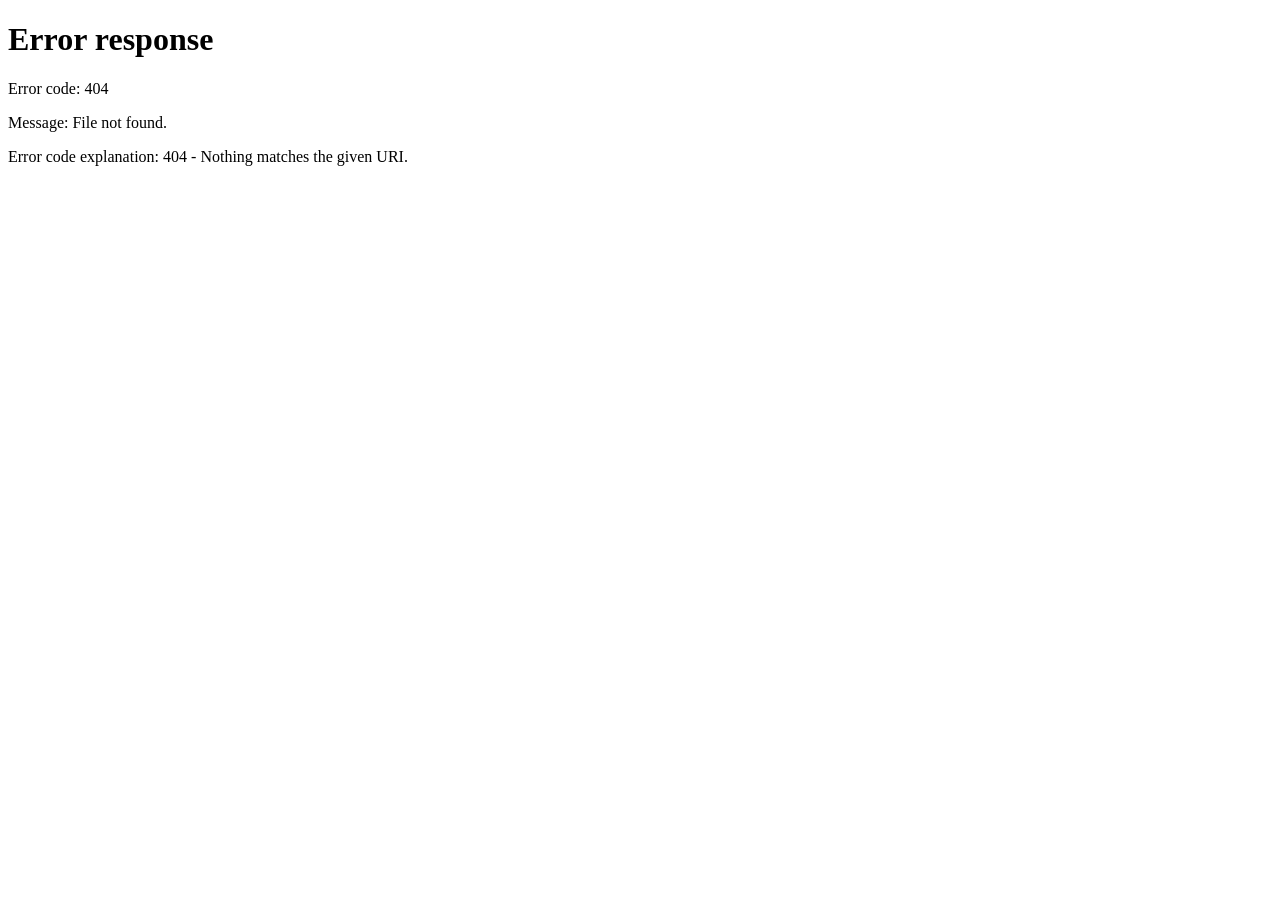
==== docs/index.html @ 9ac57c4b "Correccion subida de pagina" ====
<!DOCTYPE html>
<html lang="es">
<head>
    <meta charset="UTF-8">
    <meta name="viewport" content="width=device-width, initial-scale=1.0">
    <title>Erick Cruz Gonzalez | Portafolio</title>
    <!-- Redirige automáticamente a la carpeta Practica03 -->
    <meta http-equiv="refresh" content="0; url=Practica03/index.html">
    <link rel="canonical" href="Practica03/index.html">
</head>
<body>
    <p>Redirigiendo al portafolio… Si no ocurre automáticamente, haz clic aquí:
        <a href="Practica03/MiPerfil.html">Ir al portafolio</a>
    </p>
</body>
</html>
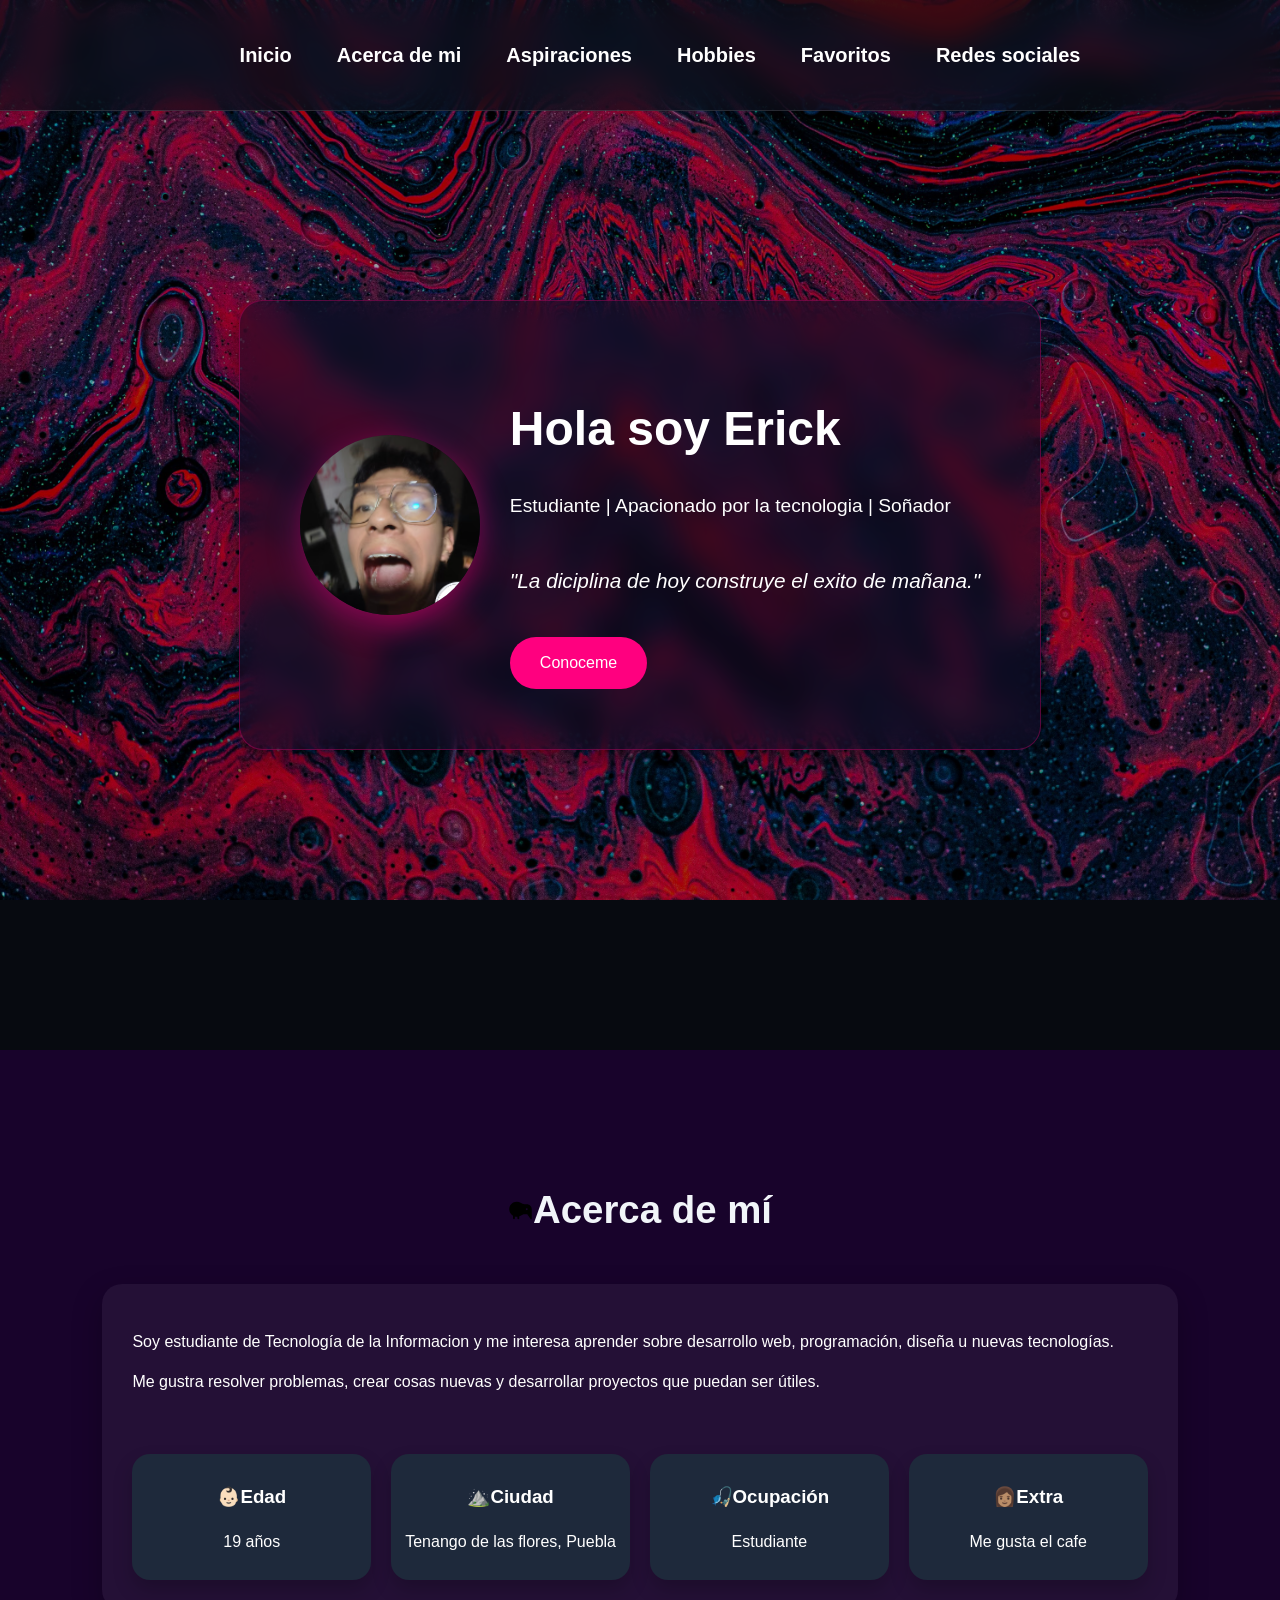
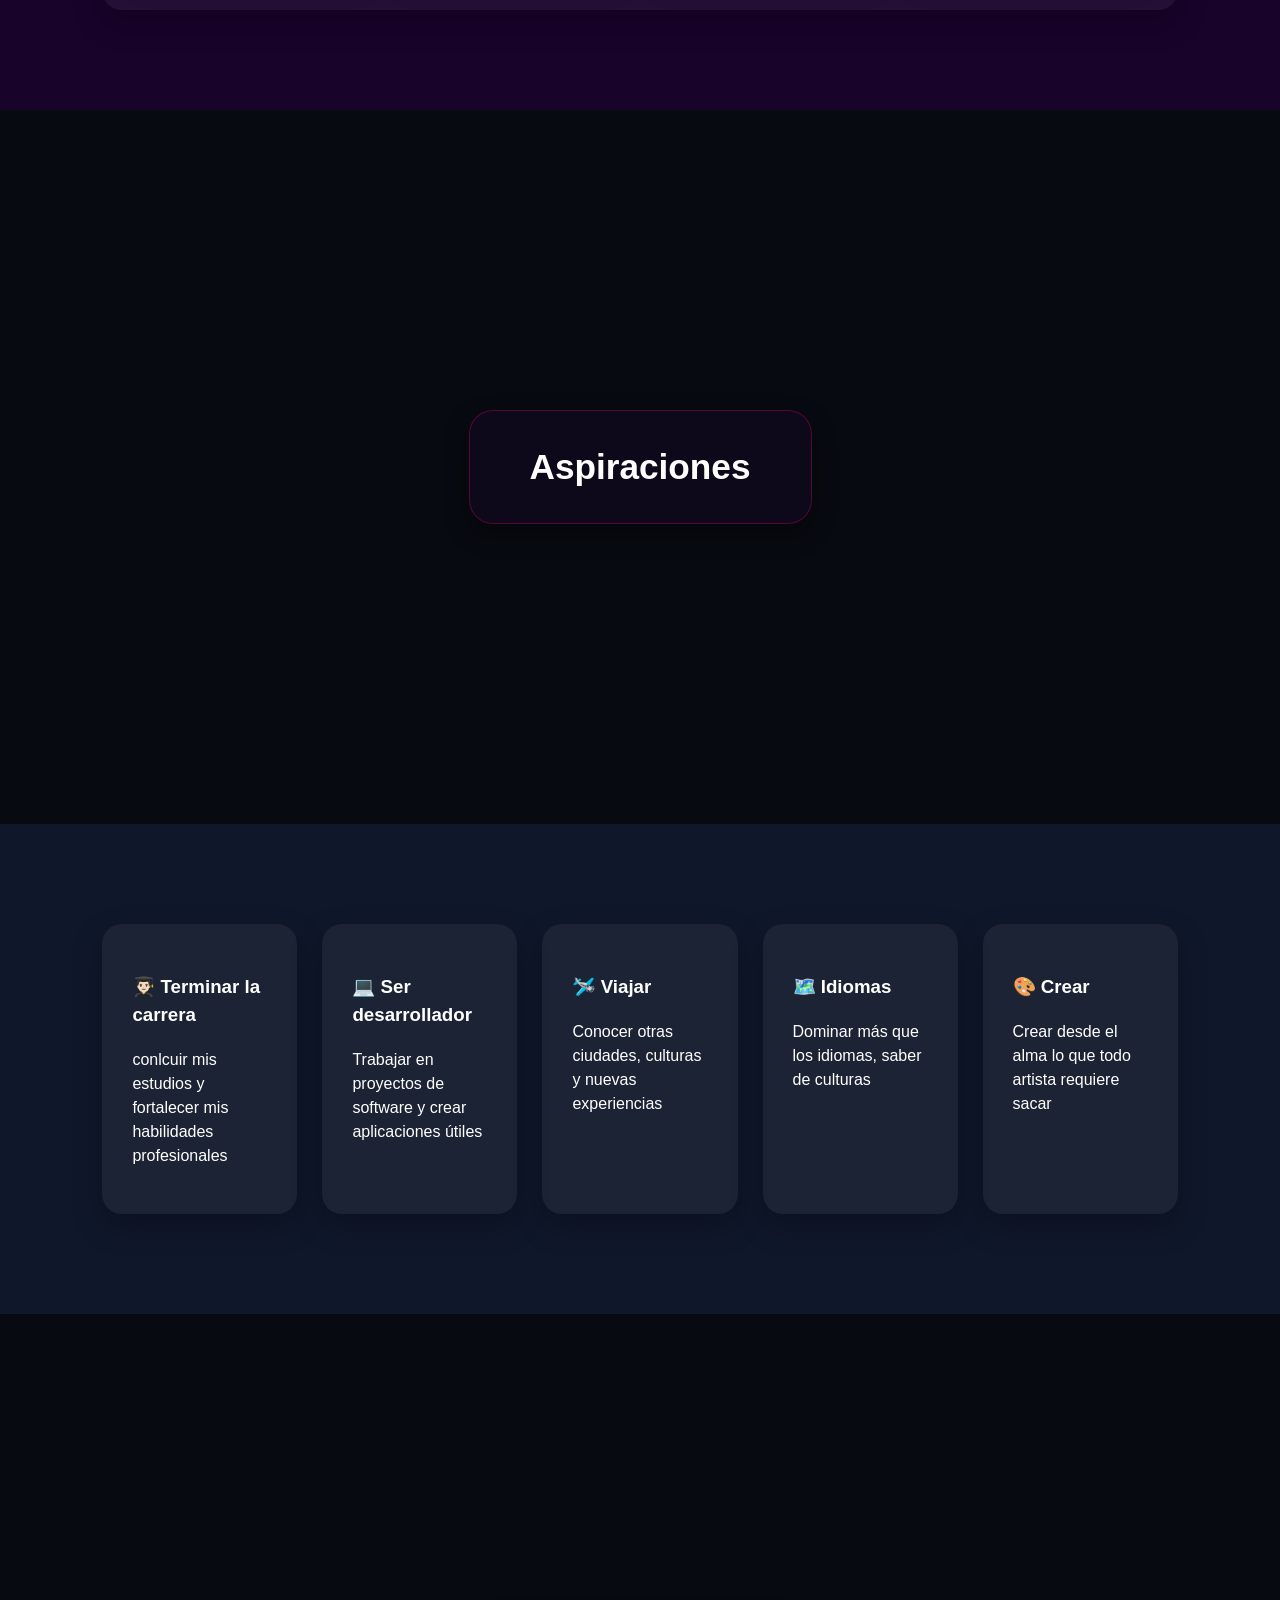
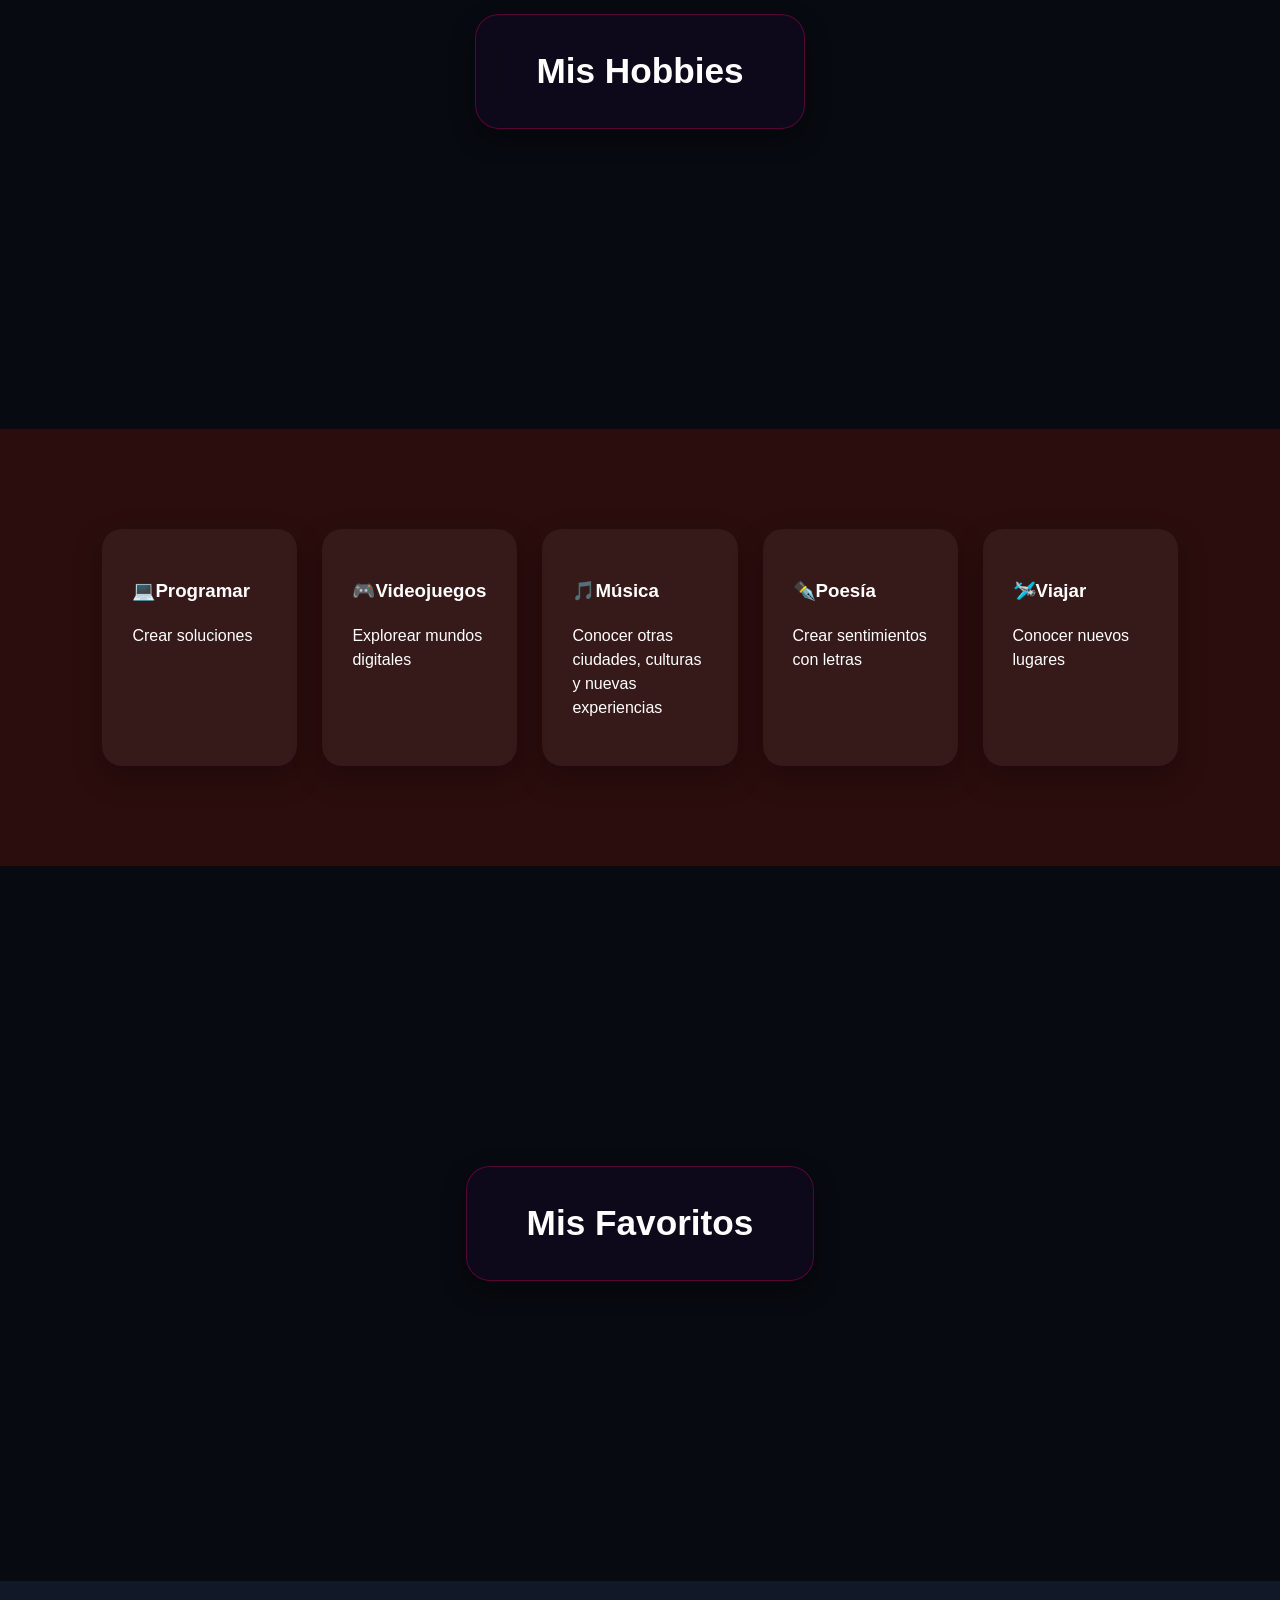
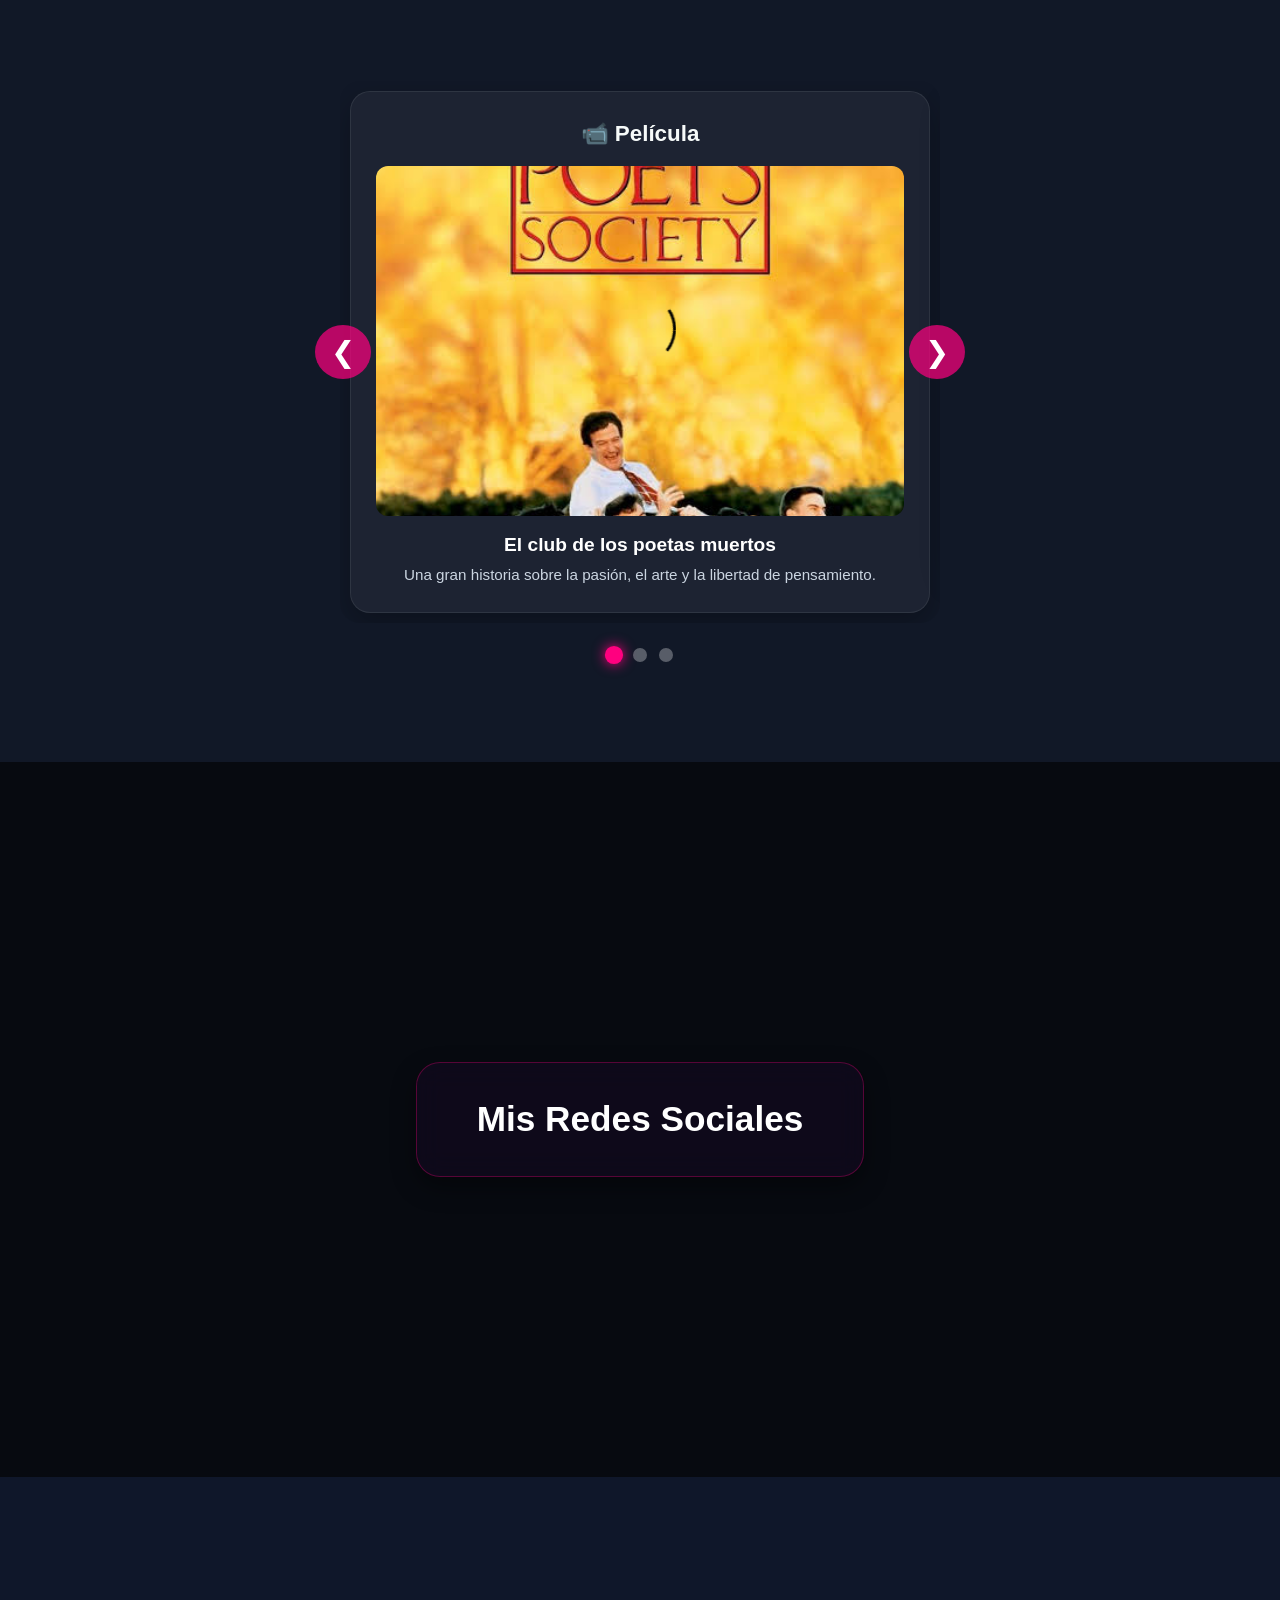
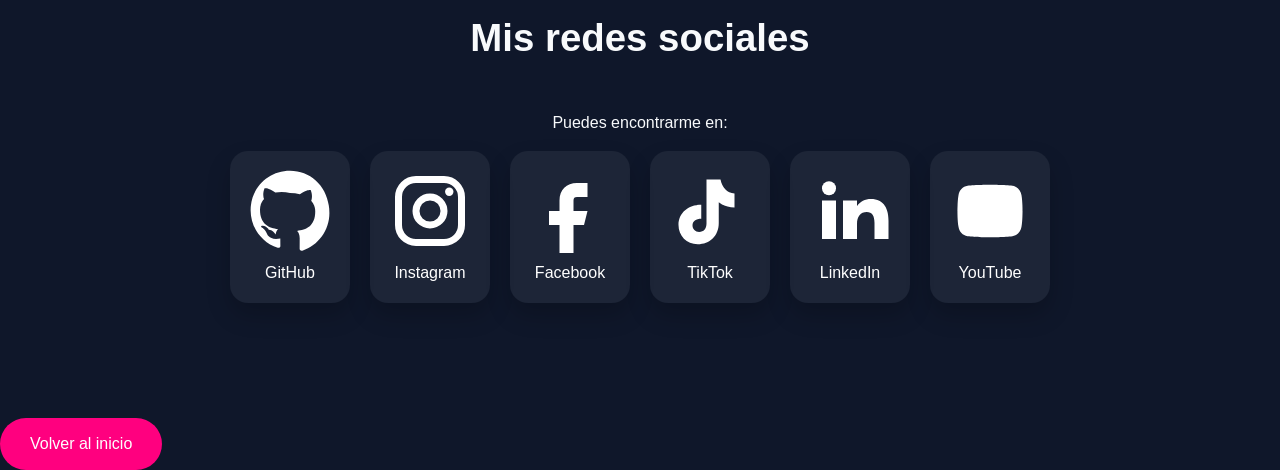
==== commit 1d234767: "Update index.html" ====
--- a/docs/index.html
+++ b/docs/index.html
@@ -4,13 +4,11 @@
     <meta charset="UTF-8">
     <meta name="viewport" content="width=device-width, initial-scale=1.0">
     <title>Erick Cruz Gonzalez | Portafolio</title>
-    <!-- Redirige automáticamente a la carpeta Practica03 -->
-    <meta http-equiv="refresh" content="0; url=Practica03/index.html">
-    <link rel="canonical" href="Practica03/index.html">
+    <meta http-equiv="refresh" content="0; url=../Practica03/index.html">
 </head>
 <body>
     <p>Redirigiendo al portafolio… Si no ocurre automáticamente, haz clic aquí:
-        <a href="Practica03/MiPerfil.html">Ir al portafolio</a>
+        <a href="../Practica03/index.html">Ir al portafolio</a>
     </p>
 </body>
-</html>+</html>
